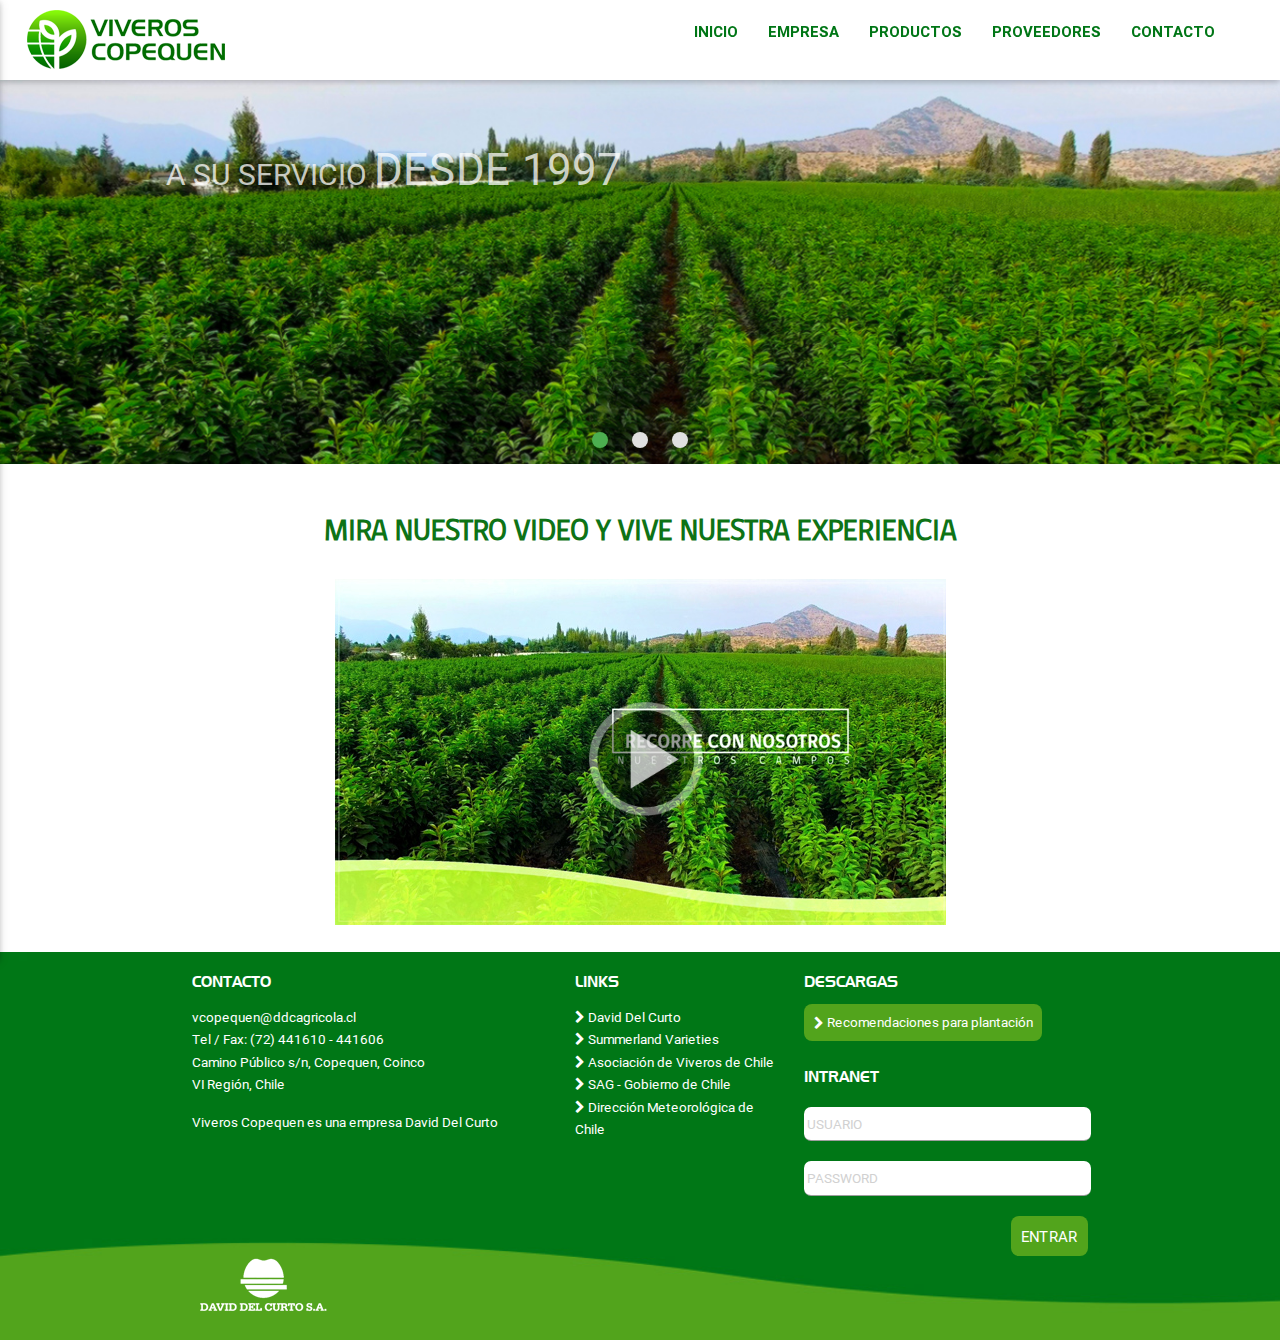
==== index.html @ 090f1478 "desarrollo" ====
<!DOCTYPE html>
<html>
  <head>
    <meta charset="utf-8">
    <meta name="viewport" content="width=device-width, initial-scale=1.0"/>
    <title>Viveros Copequen</title>
    <link rel="icon" type="image/png" href="" />
	<link rel="stylesheet" href="css/materialize.css">
	<link href="https://fonts.googleapis.com/icon?family=Material+Icons" rel="stylesheet"/>
	<link rel="stylesheet" href="path/to/font-awesome/css/font-awesome.min.css">
	<link rel="stylesheet" type="text/css" href="https://maxcdn.bootstrapcdn.com/font-awesome/4.6.3/css/font-awesome.min.css">
	<link type="text/css" rel="stylesheet" href="css/main.css"/>
  </head>
  <body>
  	<div class="container-fluid">
  		<div class="navbar-fixed">
			<nav>
			    <div class="nav-wrapper">
			      <img class="logo-viveros responsive-img" src="img/logos/logo-viveros.png">
			      <a href="#" data-activates="mobile-demo" class="button-collapse"><i class="material-icons">menu</i></a>
			      <ul class="right hide-on-med-and-down">
			        <li><a href="index.html">INICIO</a></li>
			        <li><a href="empresa.html">EMPRESA</a></li>
			        <li><a href="productos.html">PRODUCTOS</a></li>
			        <li><a href="proveedores.html">PROVEEDORES</a></li>
			        <li><a href="contacto.html">CONTACTO</a></li>
			      </ul>
			      <ul class="side-nav" id="mobile-demo">
			      	<li><a href="index.html">INICIO</a></li>
			        <li><a href="empresa.html">EMPRESA</a></li>
			        <li><a href="productos.html">PRODUCTOS</a></li>
			        <li><a href="proveedores.html">PROVEEDORES</a></li>
			        <li><a href="contacto.html">CONTACTO</a></li>
			      </ul>
			    </div>
			</nav>
		</div>
		<section id="home">
			 <div class="slider">
			    <ul class="slides">
			      <li>
			        <img src="img/fotocarrusel1.jpg"> <!-- random image -->
			        <div class="caption left-align">
			          <span style="font-size: 2em;">A SU SERVICIO <h3 style="display: inline-block;">DESDE 1997</h3></span>
			        </div>
			      </li>
			      <li>
			        <img src="img/fotocarrusel2.jpg"> <!-- random image -->
			        <div class="caption center-align">
			          <span style="font-size: 2em;">REPRESENTANTES <br><h3 style="display: inline-block; font-weight: bold;">PARA CHILE Y SUDAMERICA</h3><br>DE LAS VARIEDADES DE CEREZAS<h3 style="display: inline-block; font-weight: bold;">DE SUMMERLAND, CANADÁ</h3></span>
			        </div>
			      </li>
			      <li>
			        <img src="img/fotocarrusel3.jpg"> <!-- random image -->
			        <div class="caption right-align">
			          <span style="font-size: 2em;">ESTAMOS PRESENTES <br><h3 style="display: inline-block; font-weight: bold;">EN LA VI Y IX REGIONES</h3></span>
			        </div>
			      </li>
			    </ul>
			  </div>
		</section>
		<section id="video center-align">
			<div class="row">
				<div class="col s12 m12">
					<h5 class="title-green center-align" style="font-size: 2em;">MIRA NUESTRO VIDEO Y VIVE NUESTRA EXPERIENCIA</h5>
				</div>
			</div>
			<div class="row">
				<div class="col s12 m6 offset-m3">
					<div class="img-video center-align">
						<a href="#modal1" class="play-video modal-trigger"><img src="img/boton-play.png" class="img-play responsive-img"></a>
						<img src="img/video.jpg" class="responsive-img">
					  <!-- Modal Structure -->
					  <div id="modal1" class="modal ">
					  	<div class="modal-header">
					      <a id="close" href="#!" class=" modal-action modal-close pull-right close-video"><i class="fa fa-times" aria-hidden="true"></i></a>
					    </div>
					    <div class="modal-content">
					    	<div class="video-container">
					    		<iframe width="560" height="315" src="https://www.youtube.com/embed/yLcndfyrKUA" frameborder="0" allowfullscreen></iframe>
					    	</div>
					      
					    </div>
					  </div>
					</div>
				</div>
			</div>
		</section>
		<footer class="pd-top">
			<div class="container">
				<div class="row">
					<div class="col s12 m5">
						<h6 class="text-white slickers">CONTACTO</h6>
						<ul>
							<li>
								<span class="text-footer">
									<a href="mailto:vcopequen@ddcagricola.cl">vcopequen@ddcagricola.cl</a>
								</span>
							</li>
							<li><span class="text-footer">Tel / Fax: (72) 441610 - 441606</span></li>
							<li><span class="text-footer">Camino Público s/n, Copequen, Coinco</span></li>
							<li><span class="text-footer">VI Región, Chile</span></li>		
						</ul>
						<div class="row">
							<div class="col m12 s12">
								<span class="text-footer">Viveros Copequen es una empresa David Del Curto</span>
							</div>
						</div>
						<div class="row">
							<div class="col s12 m12">
								<img src="img/logos/curto.png" class="logo-curto">
							</div>
						</div>
					</div>
					<div class="col s12 m3">
						<h6 class="text-white slickers">LINKS</h6>
						<ul>
							<li>
								<span class="text-footer">
									<a href="http://www.daviddelcurto.cl/" target=”_blank”><i class="fa fa-chevron-right" aria-hidden="true"></i> David Del Curto</a>
								</span>
							</li>
							<li>
								<span class="text-footer">
									<a href="https://www.summerlandvarieties.com/" target=”_blank”><i class="fa fa-chevron-right" aria-hidden="true"></i> Summerland Varieties</a>
								</span>
							</li>
							<li>
								<span class="text-footer">
									<a href="http://www.viverosdechile.cl/" target=”_blank”><i class="fa fa-chevron-right" aria-hidden="true"></i> Asociación de Viveros de Chile</a>
								</span>
							</li>
							<li>
								<span class="text-footer">
									<a href="http://www.sag.cl/" target=”_blank”><i class="fa fa-chevron-right" aria-hidden="true"></i> SAG - Gobierno de Chile</a>
								</span>
							</li>
							<li>
								<span class="text-footer">
									<a href="http://www.meteochile.cl" target=”_blank”><i class="fa fa-chevron-right" aria-hidden="true"></i> Dirección Meteorológica de Chile</a>
								</span>
							</li>		
						</ul>
					</div>
					<div class="col s12 m4">
						<h6 class="text-white slickers">DESCARGAS</h6>
						<div class="row pd-top">
							<div class="col s12 m12">
								<a href="http://www.viveroscopequen.cl/recomendaciones.pdf" class="boton text-footer waves-light btn-descargas" target=”_blank”><i class="fa fa-chevron-right" aria-hidden="true"></i> Recomendaciones para plantación</a>
							</div>
						</div>	
						<h6 class="text-white pd-top slickers">INTRANET</h6>
						<form class="pd-top" id="formLogin" action="http://www.viveroscopequen.cl/intranet/codigonet/entrar" method="post" onsubmit="return validLogin()">
			              <input type="text" name="usuario" id="usuario" placeholder="USUARIO">
			              <input type="text" name="clave" id="password" placeholder="PASSWORD">
			              <input type="submit" value="ENTRAR" class="boton text-white pull-right no-border-button">
			            </form>
					</div>
				</div>
			</div>	
		</footer>
  	</div>
  	<script type="text/javascript" src="js/jquery.js"></script>
	<script type="text/javascript" src="js/materialize.min.js"></script>
	<script type="text/javascript" src="js/main.js"></script>
	<script type="text/javascript" src="js/validacion.js"></script>
    <script type="text/javascript" src="js/enviar.js"></script>
    <script language="javascript" type="text/javascript">
		$(function(){
		    $('#close').click(function(){      
		        $('iframe').attr('src', $('iframe').attr('src'));
		    });
		});
	</script>
  </body>
</html>
---- css/main.css ----
@font-face {
  font-family: "slickers";
  src: url("../fonts/slickers/SlickerRegular.ttf");
}
@font-face {
  font-family: "gobCL";
  src: url("../fonts/gobCL/gobCL_Regular.otf");
}

.logo-viveros{
	padding: 0.2rem 1rem;
	margin-left: 0.5em;
	max-width: 250px !important;
    margin-top: 3px;
}
.navbar-fixed nav{
	background-color: #FFFFFF !important;
	height: 80px !important;
}
nav ul a {
    color: #007616 !important;
    font-weight: bold;
}
nav ul a:hover{
	color: #FFFFFF !important;
	background-color: #007616 !important;
	height: 65px;
}
nav a:hover{
	color: #FFFFFF !important;
	background-color: #007616 !important;
}
nav a{
	color: #007616 !important;
    font-weight: bold;
}
.slider .indicators {
    margin: 50px !important;
    z-index: 2 !important;
}
#video{
	background-color: #C8D2AA;
}
.title-green{
	color: #0E7316;
	font-weight: 900;
    font-family: "gobCL";
}
.play-video{
	position: absolute;
	top: 8em;
    left: 17em;
}
.img-play{
	width: 8em;
	height: 8em;
}
.img-video{
	position: relative;
}
.close-video{
	color: #666;
	font-size: 2em;
}
footer{
	background-image: url(../img/fondos/fondo-footer.jpg);
	background-size: cover;
	height: 100%;
	padding: 5% 0;
	position: relative;
}
.logo-curto{
	position: absolute;
	bottom: 1.6em;
}
.text-footer{
	color: #fff;
	font-size: 0.9em;
}
.text-footer a{
	color: #fff;
}
.text-white{
	color: #fff;
}
.boton{
	background-color: #52A41C;
	padding: 0.7em;
    border-radius: 8px;
    color: #fff;
}
.boton-light{
	background-color: #52A41C;
	padding: 0.7em;
    border-radius: 10px;
    color: #fff;
    padding-right: 1.8em;
}
.boton-dark{
	background-color: #007616;
	padding: 0.7em;
    border-radius: 10px;
    color: #fff;
    padding-right: 7em;
}
.boton-rojo{
	background-color: #F21236;
	padding: 0.7em;
    border-radius: 10px;
    color: #fff;
    padding-right: 5em;
}
.pd-top{
	padding-top: 1em;
}
footer input[type=text]{
	background-color: #FFF !important;
    border-radius: 7px !important;
    padding-left: 0.2em !important;
    height: 2.5em !important;
    font-size: 0.9em !important;
}
.footer{
	color: #fff;
	background-color: #52A41C;
	font-size: 0.8em;
}

.banner-2 {
    background-image: url(../img/fondos/fondo-2.jpg);
    background-size: cover;
    background-position: 50% 30%;
    height: 200px;
}
.banner-3 {
    background-image: url(../img/fondos/fondo-3.jpg);
    background-size: cover;
    background-position: 50% 30%;
    height: 200px;
}
.banner-4 {
    background-image: url(../img/fondos/fondo-4.jpg);
    background-size: cover;
    background-position: 50% 30%;
    height: 200px;
}
.banner-5 {
    background-image: url(../img/fondos/fondo-5.jpg);
    background-size: cover;
    background-position: 50% 30%;
    height: 200px;
}

@media (max-width: 480px) {
  .banner-2 {
    background-image: url(../img/fondos/fondo-2.jpg);
    background-size: cover;
    background-position: 20%;
    height: 100px;
  }
  .banner-3 {
    background-image: url(../img/fondos/fondo-3.jpg);
    background-size: cover;
    background-position: 20%;
    height: 100px;
  }
  .banner-4 {
    background-image: url(../img/fondos/fondo-4.jpg);
    background-size: cover;
    background-position: 20%;
    height: 100px;
  }
  .banner-5 {
    background-image: url(../img/fondos/fondo-5.jpg);
    background-size: cover;
    background-position: 20%;
    height: 100px;
  }
}

.fondo-2{
	width: 120%;
}
.green-hr{
	border: 1px solid #52A41C;
}
.parrafos{
	width: 75%;
	font-weight: bold;
}
.mr-top{
	margin-top: 4em;
}
.mr-bottom{
	margin-bottom: 4em;
}
.bajada-productos ul li{
	margin: 2em 0;
}
.img-productos{
	max-width: 60%;
}
.btn-productos{
	background-color: #d6ff87;
	padding: 0.3em;
    border-radius: 10px;
    color: #007616;
    display: block;
    text-align: left;
    font-weight: bold;
    font-size: 1.2em;
}
.parrafo-productos{
	text-align: justify;
}
.parrafo-injertos{
	text-align: justify;
	font-size: 0.9em;
}
.back-rojo{
	background-color: #F21236;
}
.linea-blanca{
	width: 0.1em;
    height: 7em;
    background-color: #fff;
    margin: 1em 4em;
    position: absolute;
    right: 41em;
}
.linea-blanca2{
	width: 0.1em;
    height: 10em;
    background-color: #fff;
    margin: 0.5em 4em;
    position: absolute;
    right: 41em;
}
.hr-white{
	border: 1px solid #FFF;
}
.parrafo-injertos span{
	font-size: 1.4em;
}
.p-light{
	margin-left: 3em;
}
#contacto input[type=text]{
	background-color: #f5f5f5 !important;
    border-radius: 7px !important;
    padding-left: 0.2em !important;
    height: 2.3em !important;
    font-size: 0.9em !important;
    border: solid 1px rgba(102, 102, 102, 0.28) !important;
}
#contacto textarea{
	background-color: #f5f5f5 !important;
    border-radius: 7px !important;
    padding-left: 0.2em !important;
    font-size: 0.9em !important;
    border: solid 1px rgba(102, 102, 102, 0.28) !important;
    height: 10em;
    width: 101%;

}
.linea-verde2{
	width: 0.1em;
    height: 9em;
    background-color: #52A41C;
    margin: 1em 4em;
    position: absolute;
    right: 29em;
}
.linea-verde{
	width: 0.1em;
    height: 9em;
    background-color: #52A41C;
    margin: 1em 4em;
    position: absolute;
    left: 31em;
}
.mr-left{
	margin-left: 2em;
}
.right{
	margin-right: 50px !important;
}
.slickers{
    font-family: "slickers";
}
.gob{
    font-family: "gobCL";
    font-weight: 900;
}

#toast-container {
  top: auto !important;
  left: auto !important;
  bottom: 10%;
  left:7%;
}

.error{
    color: #fff;
    background-color: #ff5555;
}

.success{
    color: #fff;
    background-color: #52A41C;
}
.no-border-button{
    border: none !important;
}
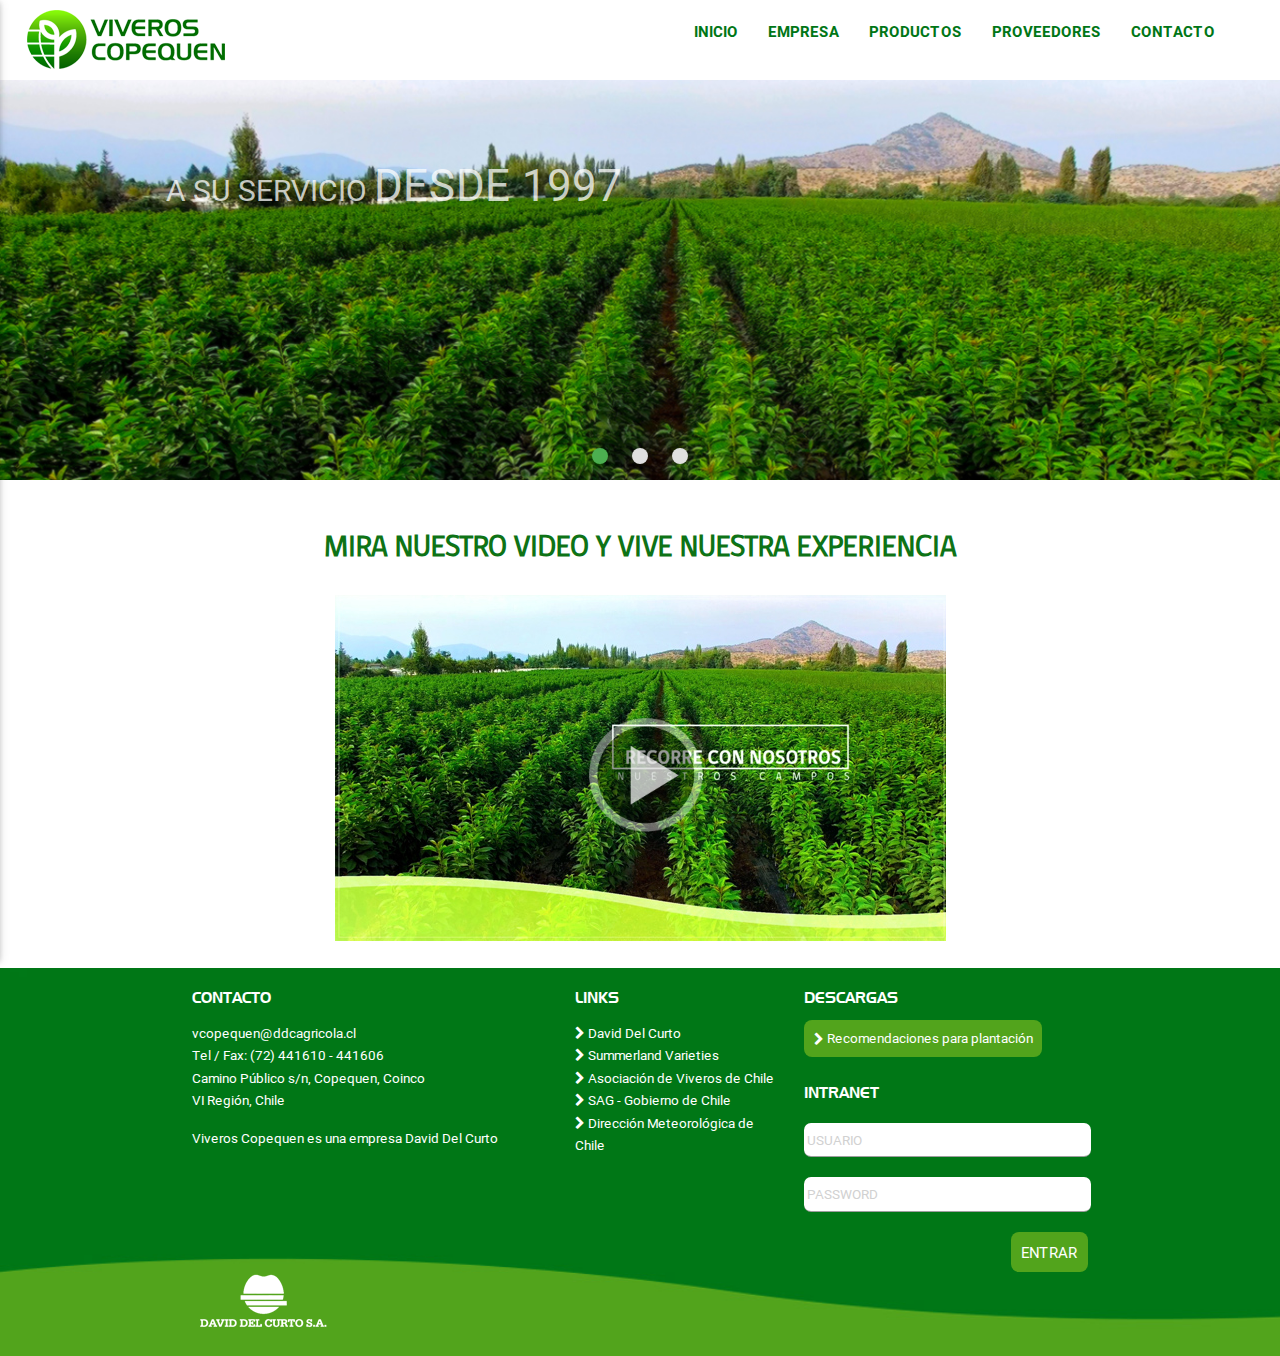
==== commit bda28d18: "cambios solicitados por cliente, cambio video y mapa" ====
--- a/index.html
+++ b/index.html
@@ -13,7 +13,7 @@
   </head>
   <body>
   	<div class="container-fluid">
-  		<div class="navbar-fixed">
+  		<div class="navbar">
 			<nav>
 			    <div class="nav-wrapper">
 			      <img class="logo-viveros responsive-img" src="img/logos/logo-viveros.png">
@@ -77,7 +77,7 @@
 					    </div>
 					    <div class="modal-content">
 					    	<div class="video-container">
-					    		<iframe width="560" height="315" src="https://www.youtube.com/embed/yLcndfyrKUA" frameborder="0" allowfullscreen></iframe>
+					    		<iframe width="560" height="315" src="https://www.youtube.com/embed/pi29PQLyS10" frameborder="0" allowfullscreen></iframe>
 					    	</div>
 					      
 					    </div>
--- a/css/main.css
+++ b/css/main.css
@@ -13,7 +13,7 @@
 	max-width: 250px !important;
     margin-top: 3px;
 }
-.navbar-fixed nav{
+.navbar nav{
 	background-color: #FFFFFF !important;
 	height: 80px !important;
 }
@@ -127,25 +127,25 @@
 }
 
 .banner-2 {
-    background-image: url(../img/fondos/fondo-2.jpg);
+    background-image: url(../img/fondos/foto-empresa.jpg);
     background-size: cover;
     background-position: 50% 30%;
     height: 200px;
 }
 .banner-3 {
-    background-image: url(../img/fondos/fondo-3.jpg);
+    background-image: url(../img/fondos/foto-productos.jpg);
     background-size: cover;
     background-position: 50% 30%;
     height: 200px;
 }
 .banner-4 {
-    background-image: url(../img/fondos/fondo-4.jpg);
+    background-image: url(../img/fondos/foto-proveedores.jpg);
     background-size: cover;
     background-position: 50% 30%;
     height: 200px;
 }
 .banner-5 {
-    background-image: url(../img/fondos/fondo-5.jpg);
+    background-image: url(../img/fondos/foto-contacto.jpg);
     background-size: cover;
     background-position: 50% 30%;
     height: 200px;
@@ -153,28 +153,31 @@
 
 @media (max-width: 480px) {
   .banner-2 {
-    background-image: url(../img/fondos/fondo-2.jpg);
+    background-image: url(../img/fondos/foto-empresa.jpg);
     background-size: cover;
     background-position: 20%;
     height: 100px;
   }
   .banner-3 {
-    background-image: url(../img/fondos/fondo-3.jpg);
+    background-image: url(../img/fondos/foto-productos.jpg);
     background-size: cover;
     background-position: 20%;
     height: 100px;
   }
   .banner-4 {
-    background-image: url(../img/fondos/fondo-4.jpg);
+    background-image: url(../img/fondos/foto-proveedores.jpg);
     background-size: cover;
     background-position: 20%;
     height: 100px;
   }
   .banner-5 {
-    background-image: url(../img/fondos/fondo-5.jpg);
+    background-image: url(../img/fondos/foto-contacto.jpg);
     background-size: cover;
     background-position: 20%;
     height: 100px;
+  }
+  .text-bold{
+    padding: 0 !important;
   }
 }
 
@@ -311,4 +314,9 @@
 }
 .no-border-button{
     border: none !important;
+}
+.text-bold{
+    font-weight: 900;
+    padding-top: 2.5em;
+    padding-left: 3em;
 }